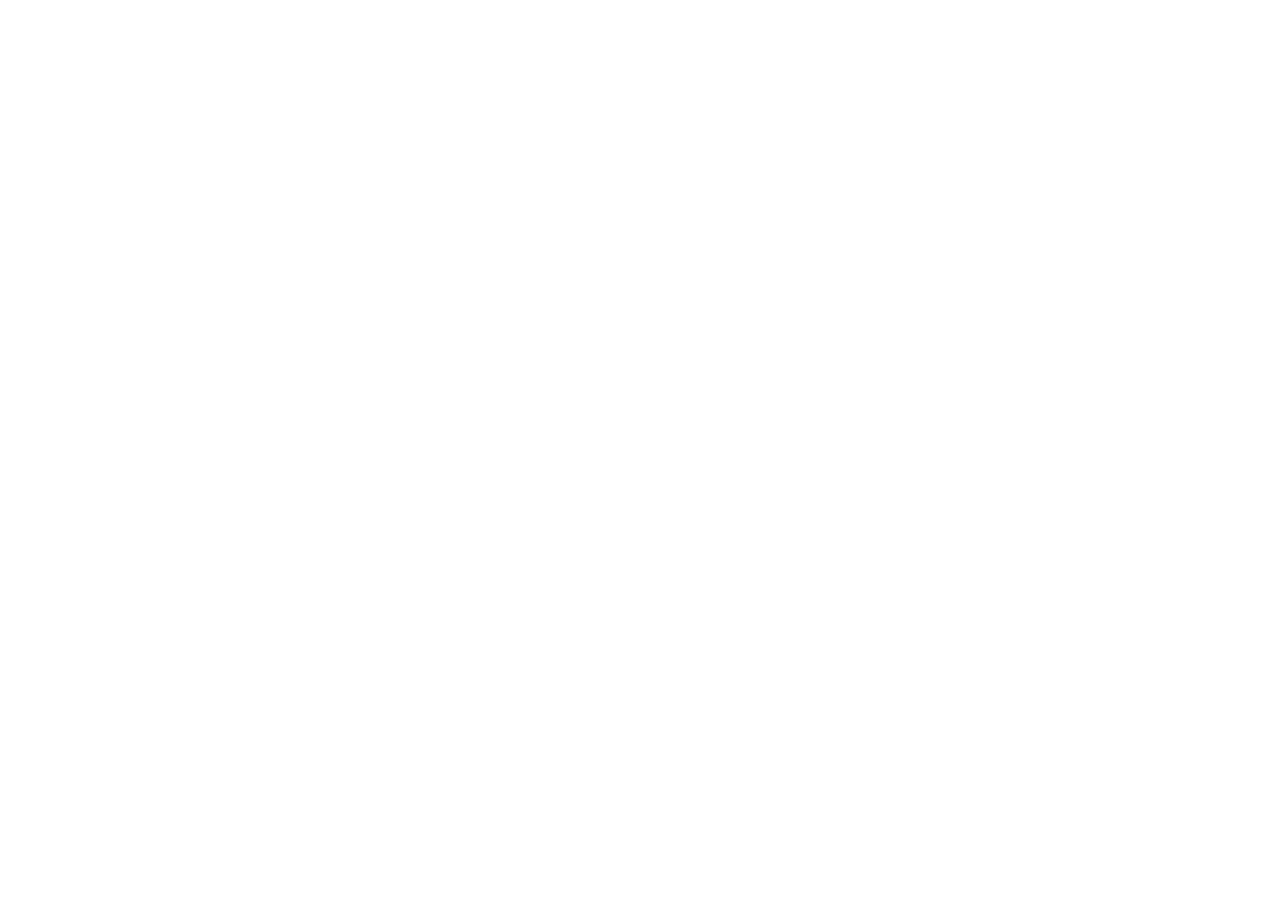
==== index.html @ fcd035ce "Init commit" ====
<!DOCTYPE html>
<html lang="en">
<head>
    <meta charset="UTF-8">
    <meta name="viewport" content="width=device-width, initial-scale=1.0">
    <title>Document</title>
</head>
<body>
    
</body>
</html>
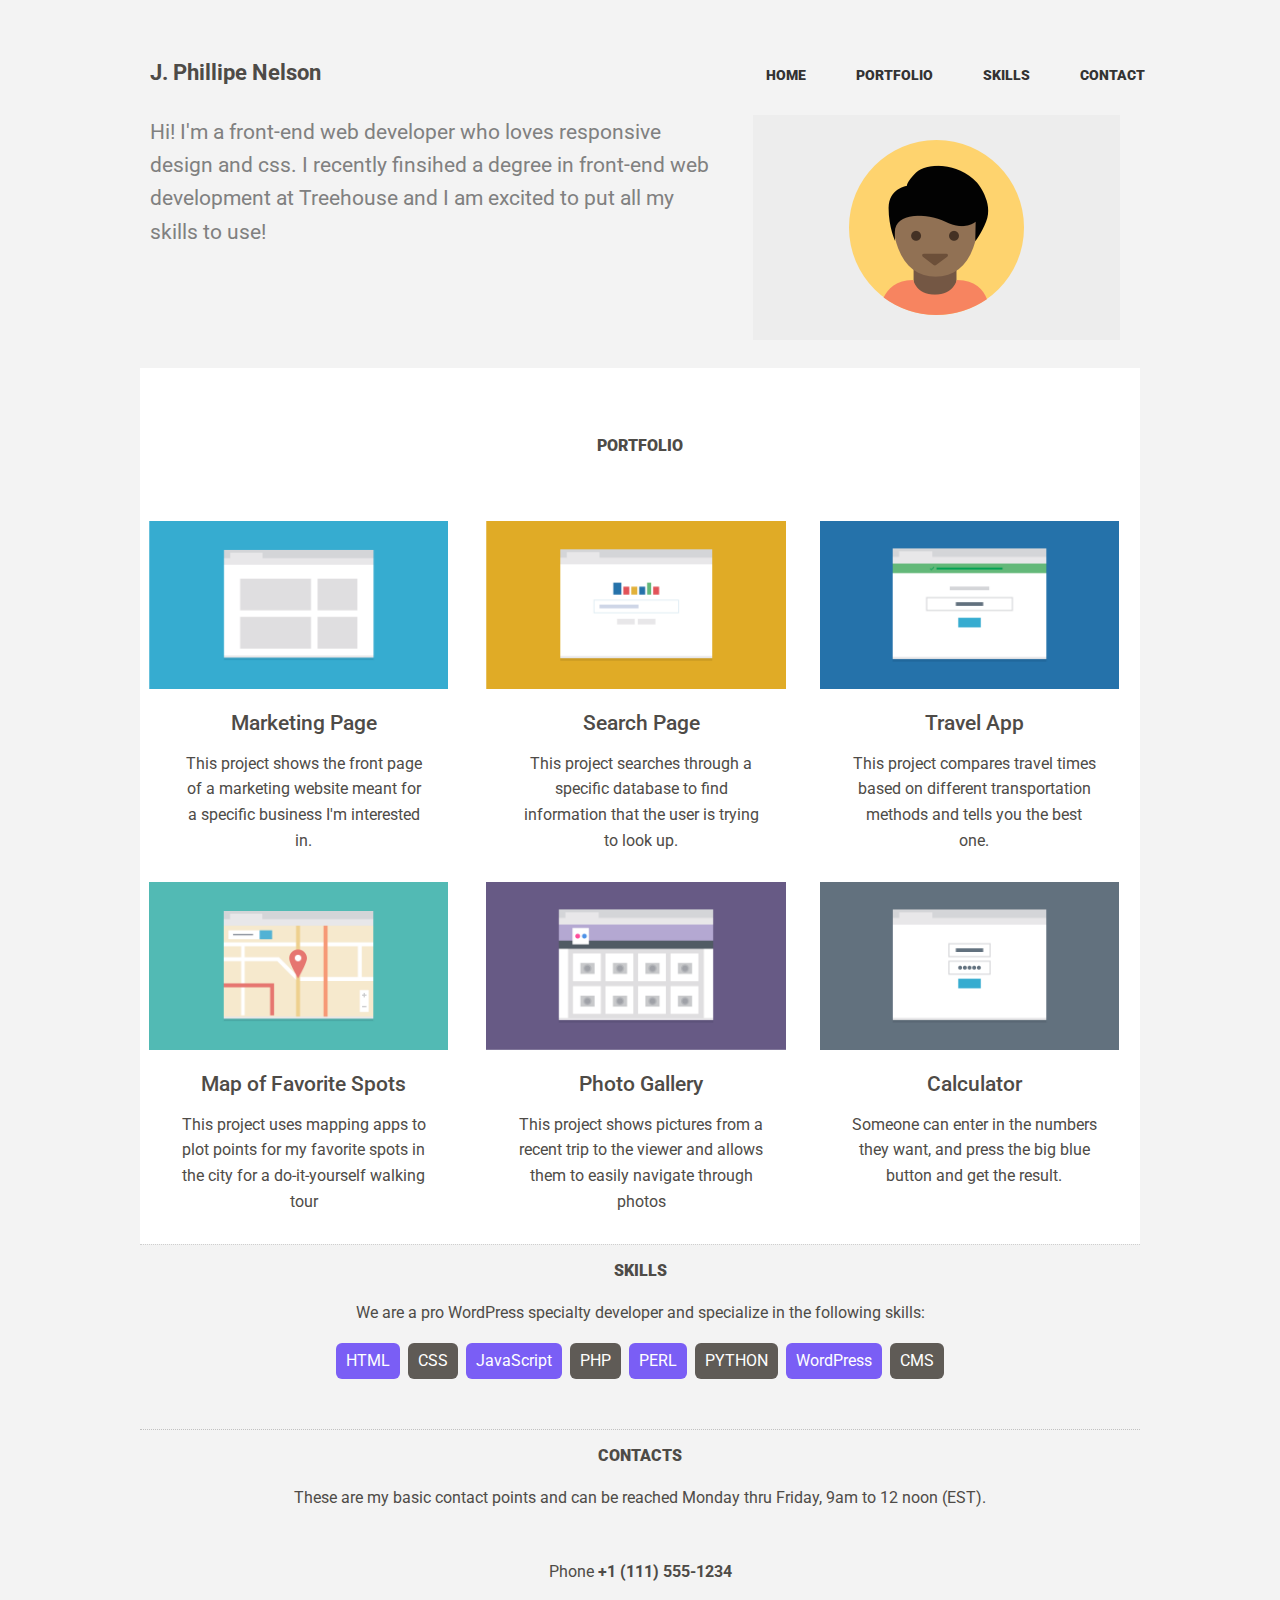
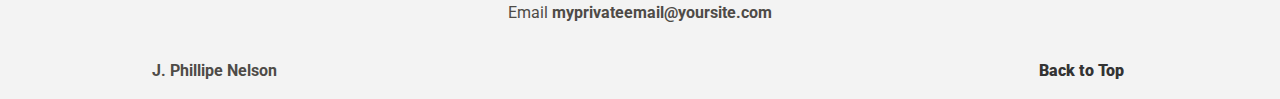
==== commit 812591b4: "pre validation #1" ====
--- a/index.html
+++ b/index.html
@@ -3,9 +3,99 @@
 <head>
     <meta charset="UTF-8">
     <meta name="viewport" content="width=device-width, initial-scale=1.0">
-    <title>Document</title>
+    <title>Unit02 Mobile First</title>
+    <!-- <link href="https://fonts.googleapis.com/css?family=Varela+Round" rel="stylesheet" type="text/css"> -->
+    <link rel="preconnect" href="https://fonts.googleapis.com">
+    <link rel="preconnect" href="https://fonts.gstatic.com" crossorigin>
+    <link href="https://fonts.googleapis.com/css2?family=Roboto:ital,wght@0,100..900;1,100..900&display=swap" rel="stylesheet">
+    <!-- <link rel="stylesheet" href="css/normalize.css"> -->
+    <link rel="stylesheet" href="css/styles.css">
+    <link rel="stylesheet" href="css/flexbox.css">
 </head>
 <body>
+    <div id="top" class="wrapper">
+    <header class="main-header">
+        <h1 class="student-name">J. Phillipe Nelson</h1>
+        <nav class="main-nav">
+          <ul class="top-nav">
+            <li class="nav1"><a href="#top">Home</a></li>
+            <li class="nav2"><a href="#portfolio">Portfolio</a></li>
+            <li class="nav3"><a href="#skills">Skills</a></li>
+            <li class="nav4"><a href="#contact">Contact</a></li>
+          </ul>
+        </nav>
+    </header>
+    
+        <div class="top-banner">
+            <img src="images/responsive-layout-profile.png" id="img-profile" alt="profile image of self">
+            <p class="intro-txt">Hi! I'm a front-end web developer who loves responsive design and css. I recently finsihed a degree in front-end web development at Treehouse and I am excited to put all my skills to use!</p>
+        </div>
+        <main>
+            <!-- Start of Portfolio section -->
+            <h2 class="section-heading" id="portfolio">PORTFOLIO</h2>
+            <div class="portfolio">
+                <div class="marketing port">
+                    <img id="portfolio-1" class="port-img" src="images/portfolio-1.png" alt="picture of a marketing logo">
+                    <h2 class="headline">Marketing Page</h2>
+                    <p class="port-txt">This project shows the front page of a marketing website meant for a specific business I'm interested in.</p>
+                </div>
+                <div class="search port">
+                    <img id="portfolio-2" class="port-img" src="images/portfolio-2.png" alt="search image logo">
+                    <h2 class="headline">Search Page</h2>
+                    <p class="port-txt">This project searches through a specific database to find information that the user is trying to look up.</p>
+                </div>
+                <div class="travel-app port">
+                    <img id="portfolio-3" class="port-img" src="images/portfolio-3.png" alt="Travel image logo">
+                    <h2 class="headline">Travel App</h2>
+                    <p class="port-txt">This project compares travel times based on different transportation methods and tells you the best one.</p>
+                </div>
+                <div class="map-favs port">
+                    <img id="portfolio-4" class="port-img" src="images/portfolio-4.png" alt="Map of favorites logo">
+                    <h2 class="headline">Map of Favorite Spots</h2>
+                    <p class="port-txt">This project uses mapping apps to plot points for my favorite spots in the city for a do-it-yourself walking tour</p>
+                </div>
+                <div class="photo-gallery port">
+                    <img id="portfolio-5" class="port-img" src="images/portfolio-5.png" alt="Photo Gallery logo">
+                    <h2 class="headline">Photo Gallery</h2>
+                    <p class="port-txt">This project shows pictures from a recent trip to the viewer and allows them to easily navigate through photos</p>
+                </div>
+                <div class="calculator port">
+                    <img id="calculator" class="port-img" src="images/portfolio-6.png" alt="Calculator logo">
+                    <h2 class="headline">Calculator</h2>
+                    <p class="port-txt">Someone can enter in the numbers they want, and press the big blue button and get the result.</p>
+                </div>
+            </div>
+        </main>
+        <section>
+            <div class="skills" id="skills">
+                <h2 class="section-heading">Skills</h2>
+                <p>We are a pro WordPress specialty developer and specialize in the following skills:</p>
+                <ul class="skills-list">
+                    <li class="skill1">HTML</li>
+                    <li class="skill2">CSS</li>
+                    <li class="skill3">JavaScript</li>
+                    <li class="skill4">PHP</li>
+                    <li class="skill1">PERL</li>
+                    <li class="skill2">PYTHON</li>
+                    <li class="skill3">WordPress</li>
+                    <li class="skill4">CMS</li>
+                </ul>                                 
+            </div>
+        </section>
+        <section id="contact">
+            <div class="contact-txt">
+                <h2 class="section-heading">Contacts</h2>
+                <p id="contact-txt">These are my basic contact points and can be reached Monday thru Friday, 9am to 12 noon (EST).</p>
+                <p>Phone <strong>+1 (111) 555-1234</strong></p>
+                <p>Email <strong>myprivateemail@yoursite.com</strong></p>
+            </div>
+        </section>
+        </main>
+        <footer class="bottom-box">
+            <p id="bottom-name">J. Phillipe Nelson</p>
+            <p id="bt-top"><a href="#top">Back to Top</a></p>
+        </footer>
+    </div>
     
 </body>
 </html>--- a/css/styles.css
+++ b/css/styles.css
@@ -0,0 +1,172 @@
+/* ================================= 
+  Base Element Styles
+==================================== */
+* {
+	box-sizing: border-box;
+}
+
+body {
+  font-family: "Roboto", serif;
+  font-optical-sizing: auto;
+  font-weight: 400;
+  font-style: normal;
+  line-height: 1.6;
+  background-color: #f3f3f3;
+  color: #4e4b47;
+  max-width: 1000px;
+  margin: auto;
+}
+a {
+  text-decoration: none;
+}
+.main-header {
+  margin-top: 15px;
+  padding-top: 2.5em;
+  padding-bottom: .5em;
+}
+.student-name {
+  font-size: 1.4em;
+  margin: 0;
+  padding-bottom: 1px;
+}
+ul {
+  margin: 0;
+  padding: 0;
+  list-style: none;
+}
+.headline {
+  font-size: 1.3em;
+  font-style: normal;
+  font-weight:500;
+  text-align: center;
+  margin-bottom: -5px;
+}
+#img-profile {
+  width: 60%;
+  margin: auto;
+}
+/* ================================= 
+  Base Layout Styles
+==================================== */
+
+/* ---- Navigation ---- */
+
+.top-nav {
+  margin-top: 5px;
+}
+.top-nav a {
+  font-size: .85em;
+  font-weight: 900;
+  color: #333;
+  background-color: white;
+  text-transform: uppercase;
+  margin: 10px 15px;
+}
+.top-nav a:hover {
+  color: #7a5ef5;
+}
+.student-name, .top-nav a {
+  text-align: center;
+  display: block;
+  padding: 10px 10px;
+}
+main {
+  background-color: #fff;
+  padding-top: 20px;
+}
+.intro-txt {
+  color: gray;
+  font-size: 1.15em;
+  padding: 2px 20px 1px 20px;
+}
+
+#portfolio {
+  text-align: center;
+  background-color: #fff;
+  padding-top: 2em;
+  padding-bottom: 3em;
+}
+.port {
+  padding: 1em;
+  margin: 0 .5em .8em;
+}
+.port-img {
+  max-width: 350px;
+  display: block;
+  margin: auto;
+}
+.port-txt {
+  margin-right: 2em;
+  margin-left: 2em;
+  text-align: center;
+}
+
+/* =====Top Banner styles======= */
+.top-banner {
+  padding-bottom: 1.75em;
+  text-align: center;
+}
+/* ==== skills and contact section styles */
+.section-heading {
+  text-align: center;
+  font-size: 1em;
+  font-weight:900;
+  text-transform: uppercase;
+}
+.skills, .contact {
+  text-align: center;
+  border-top: 1px dotted #cfcfcf;
+  padding-left: 2.5em;
+  padding-right: 2.5em;
+  padding-bottom: 3em;
+}
+.contact{
+  padding-left: 15em;
+  padding-right: 15em;
+}
+.skills li:nth-child(odd) {
+  background: #7a5ef5;
+}
+
+.skills li {
+    border-radius: 6px;
+    display: inline-block;
+    background: #5f5b56;
+    color: white;
+    padding: 5px 10px;
+    margin: 2px;
+}
+#contact-txt {
+  padding-bottom: 2em;
+}
+.contact-txt {
+  display: block;
+  text-align: center;
+  padding: 0 10px 0 10px;
+  border-top: .12em dotted #c1c1c1;
+}
+footer {
+  width: 100%;
+  float: left;
+}
+#bottom-name {
+  float: left;
+  font-size: 1em;
+  font-weight: bold;
+  padding-left: .75em;
+}
+#bt-top {
+  font-weight: 900;
+  float: right;
+  padding-right: 1em;
+}
+#bt-top a {
+  color: #333;
+}
+#bt-top a:hover {
+  color: #7a5ef5;
+}
+
+/* ================================= 
+  Media Queries
+==================================== */--- a/css/flexbox.css
+++ b/css/flexbox.css
@@ -0,0 +1,82 @@
+/* ================================= 
+  Media Queries
+==================================== */
+
+@media (min-width: 769px) {
+  .main-header, .main-nav, .top-nav, .top-banner, .portfolio {
+    display: flex;
+  }
+  .main-header {
+    width: 90%;
+    margin: 0 auto;
+  }
+  .main-header {
+    flex-direction: column;
+    align-items: center;
+  }
+  .top-banner {
+    flex-direction: row-reverse;
+  }
+  .intro-txt {
+    text-align: left;
+    padding: 0px 20px 15px 35px;
+    font-size: 1.25em;
+  }
+
+  #profile-img {
+    max-width: 300px;
+    max-height: 200px;
+    height: auto;
+    width: auto;
+  }
+  .top-nav a {
+    background-color: #F3F3F3;
+  }
+  .portfolio {
+    flex-wrap: wrap;
+    width: auto;
+    padding: 1px;
+  }
+  .port {
+    width: 47%;
+  }
+  #img-profile {
+    width: 42%;
+    padding-right: 20px;
+  }
+
+}
+
+@media (min-width: 1025px) {
+  .main-header, .port {
+    width: 103%;
+    max-width: 1100px;
+  }
+  .intro-txt {
+    padding: 0px 40px 15px 10px;
+    font-size: 1.3em;
+    margin-top: 1px;
+  }
+  .port {
+    width: 31%;
+    padding: 0px;
+  }
+  .port img {
+    width: 100%;
+    height: auto;
+    padding-right: 10px;
+  }
+
+  .travel-app, .calculator {
+    margin-right: 8px;
+    margin-left: 16px;
+  }
+  .search, .photo-gallery {
+    margin-right: 8px;
+    margin-left: 20px;
+  }
+  .main-header {
+    flex-direction: row;
+    justify-content: space-between;
+  }
+}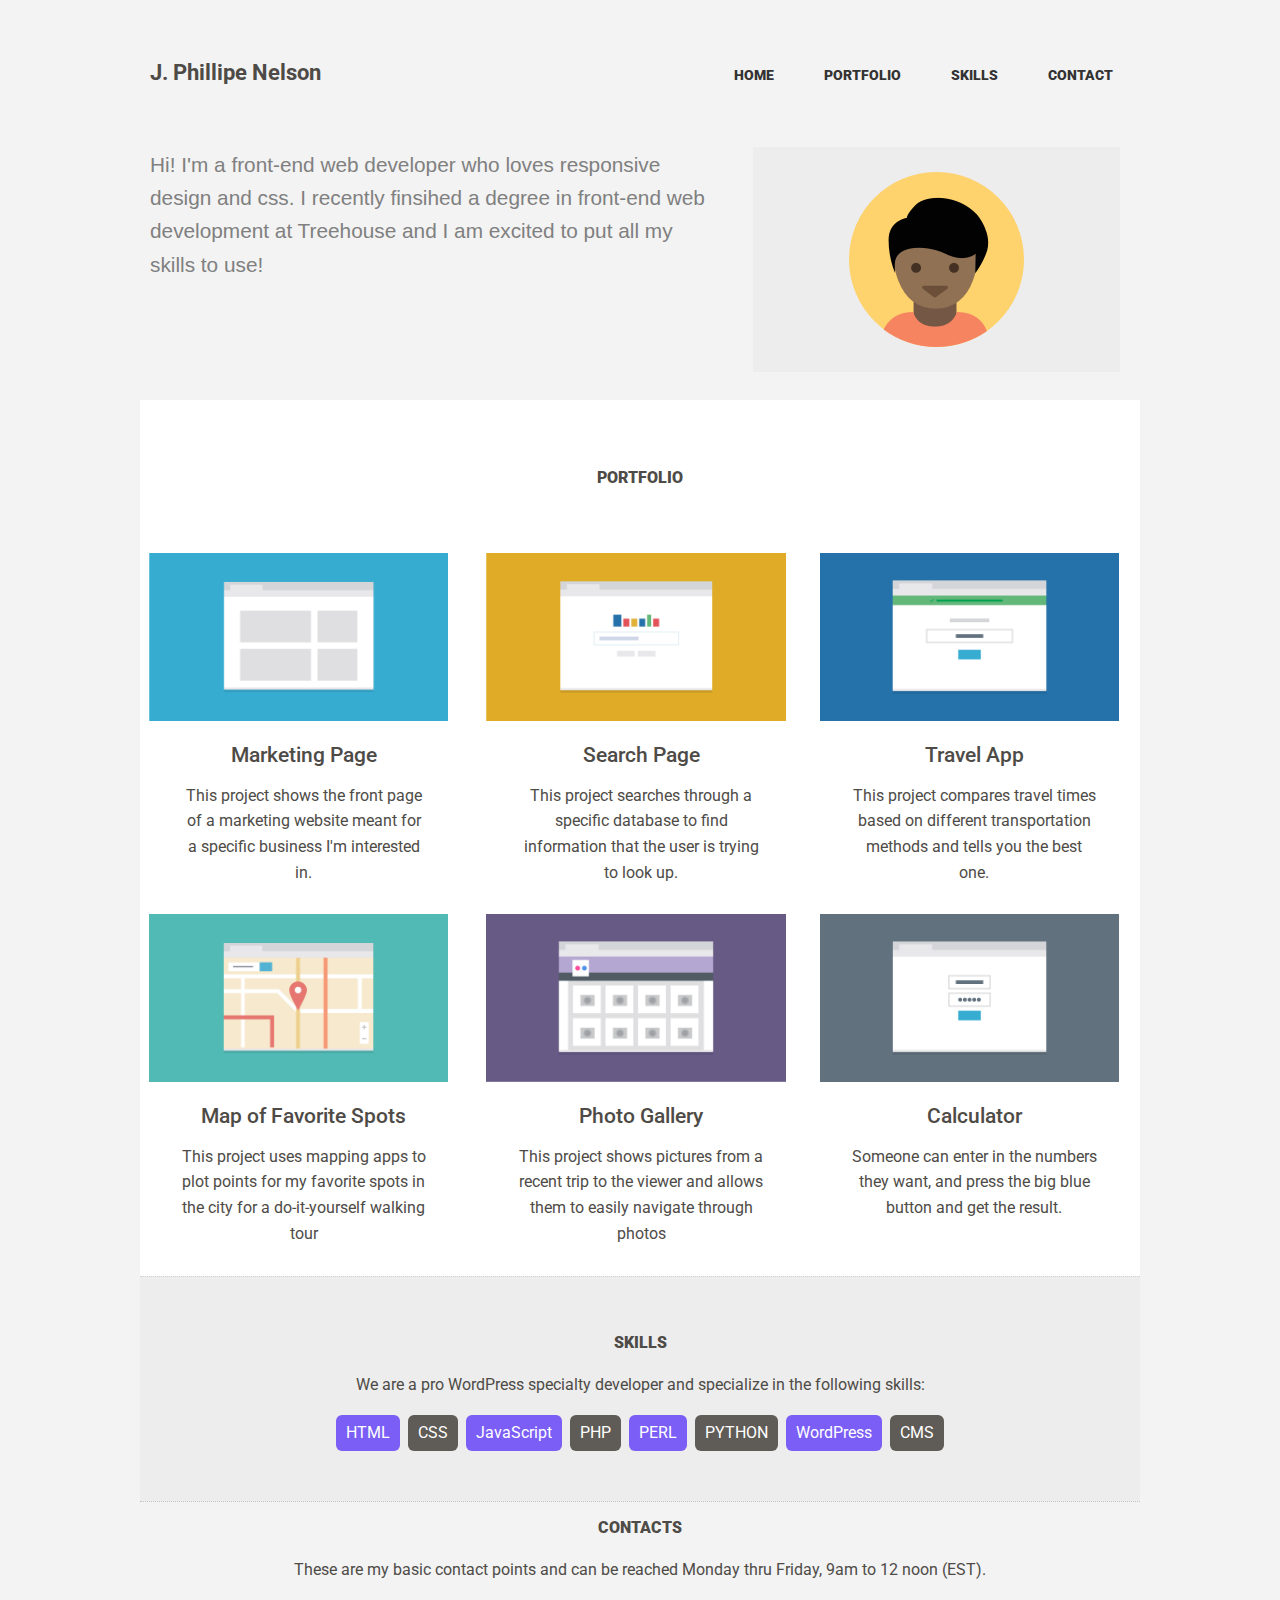
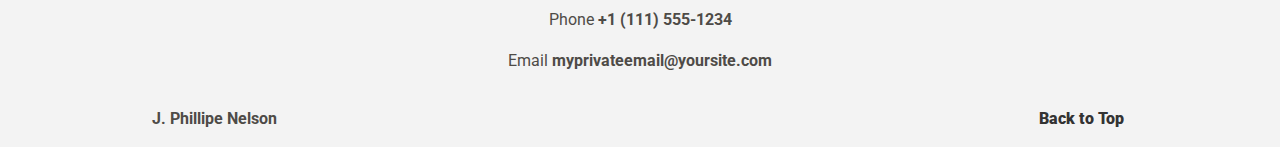
==== commit 87819989: "cleaned up markup after validation" ====
--- a/index.html
+++ b/index.html
@@ -4,7 +4,7 @@
     <meta charset="UTF-8">
     <meta name="viewport" content="width=device-width, initial-scale=1.0">
     <title>Unit02 Mobile First</title>
-    <!-- <link href="https://fonts.googleapis.com/css?family=Varela+Round" rel="stylesheet" type="text/css"> -->
+    <link href="https://fonts.googleapis.com/css?family=Varela+Round" rel="stylesheet" type="text/css">
     <link rel="preconnect" href="https://fonts.googleapis.com">
     <link rel="preconnect" href="https://fonts.gstatic.com" crossorigin>
     <link href="https://fonts.googleapis.com/css2?family=Roboto:ital,wght@0,100..900;1,100..900&display=swap" rel="stylesheet">
@@ -90,7 +90,6 @@
                 <p>Email <strong>myprivateemail@yoursite.com</strong></p>
             </div>
         </section>
-        </main>
         <footer class="bottom-box">
             <p id="bottom-name">J. Phillipe Nelson</p>
             <p id="bt-top"><a href="#top">Back to Top</a></p>
--- a/css/styles.css
+++ b/css/styles.css
@@ -7,7 +7,6 @@
 
 body {
   font-family: "Roboto", serif;
-  font-optical-sizing: auto;
   font-weight: 400;
   font-style: normal;
   line-height: 1.6;
@@ -75,6 +74,7 @@
   padding-top: 20px;
 }
 .intro-txt {
+  font-family: "Varela", sans-serif;
   color: gray;
   font-size: 1.15em;
   padding: 2px 20px 1px 20px;
@@ -119,6 +119,11 @@
   padding-left: 2.5em;
   padding-right: 2.5em;
   padding-bottom: 3em;
+  padding-top: 2.5em;
+}
+
+.skills {
+  background-color: rgb(237, 237, 237);
 }
 .contact{
   padding-left: 15em;
@@ -137,7 +142,7 @@
     margin: 2px;
 }
 #contact-txt {
-  padding-bottom: 2em;
+  padding-bottom: .5rem;
 }
 .contact-txt {
   display: block;
@@ -149,17 +154,21 @@
   width: 100%;
   float: left;
 }
+.bottom-box {
+  display: flex;
+  flex-direction: row;
+  justify-content: space-between;
+}
+
 #bottom-name {
-  float: left;
   font-size: 1em;
   font-weight: bold;
   padding-left: .75em;
 }
 #bt-top {
   font-weight: 900;
-  float: right;
   padding-right: 1em;
-}
+} 
 #bt-top a {
   color: #333;
 }
--- a/css/flexbox.css
+++ b/css/flexbox.css
@@ -13,6 +13,7 @@
   .main-header {
     flex-direction: column;
     align-items: center;
+    padding-bottom: 2.5rem;
   }
   .top-banner {
     flex-direction: row-reverse;
@@ -21,6 +22,7 @@
     text-align: left;
     padding: 0px 20px 15px 35px;
     font-size: 1.25em;
+    margin-top: 0px;
   }
 
   #profile-img {
@@ -44,13 +46,18 @@
     width: 42%;
     padding-right: 20px;
   }
-
+  .port-img {
+    max-width: 355px;
+  }
 }
 
 @media (min-width: 1025px) {
   .main-header, .port {
     width: 103%;
     max-width: 1100px;
+  }
+  .top-nav {
+    margin-right: 2rem;
   }
   .intro-txt {
     padding: 0px 40px 15px 10px;
@@ -79,4 +86,5 @@
     flex-direction: row;
     justify-content: space-between;
   }
+
 }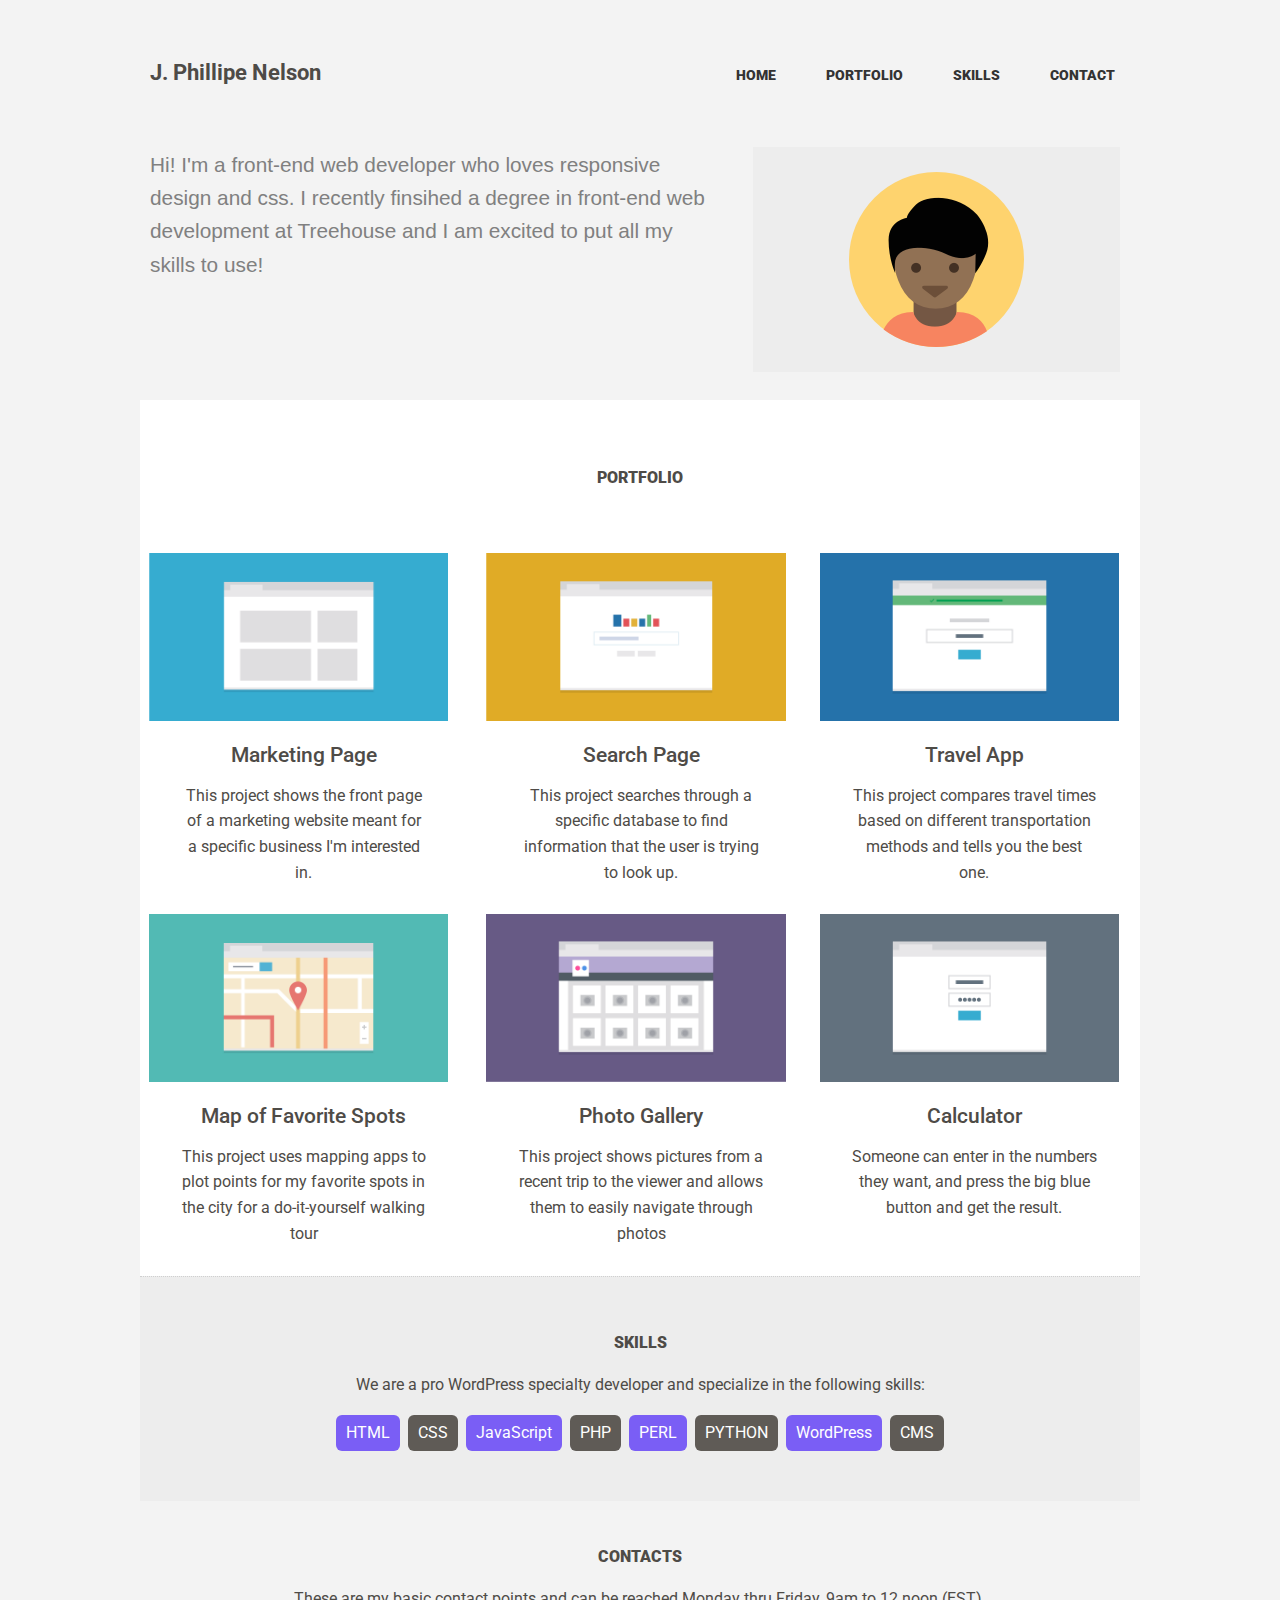
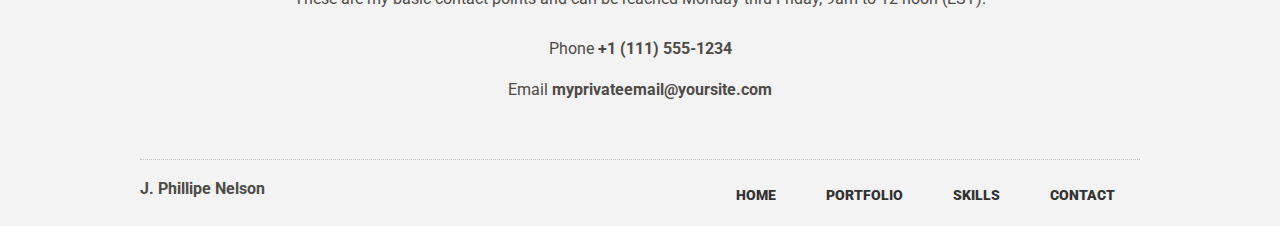
==== commit 5824d79d: "2nd edit QC" ====
--- a/index.html
+++ b/index.html
@@ -8,9 +8,7 @@
     <link rel="preconnect" href="https://fonts.googleapis.com">
     <link rel="preconnect" href="https://fonts.gstatic.com" crossorigin>
     <link href="https://fonts.googleapis.com/css2?family=Roboto:ital,wght@0,100..900;1,100..900&display=swap" rel="stylesheet">
-    <!-- <link rel="stylesheet" href="css/normalize.css"> -->
     <link rel="stylesheet" href="css/styles.css">
-    <link rel="stylesheet" href="css/flexbox.css">
 </head>
 <body>
     <div id="top" class="wrapper">
@@ -92,6 +90,14 @@
         </section>
         <footer class="bottom-box">
             <p id="bottom-name">J. Phillipe Nelson</p>
+            <nav class="bottom-nav">
+                <ul class="top-nav">
+                  <li class="nav1"><a href="#top">Home</a></li>
+                  <li class="nav2"><a href="#portfolio">Portfolio</a></li>
+                  <li class="nav3"><a href="#skills">Skills</a></li>
+                  <li class="nav4"><a href="#contact-bot">Contact</a></li>
+                </ul>
+              </nav>
             <p id="bt-top"><a href="#top">Back to Top</a></p>
         </footer>
     </div>
--- a/css/styles.css
+++ b/css/styles.css
@@ -92,6 +92,7 @@
 }
 .port-img {
   max-width: 350px;
+  width: 100%;
   display: block;
   margin: auto;
 }
@@ -147,12 +148,11 @@
 .contact-txt {
   display: block;
   text-align: center;
-  padding: 0 10px 0 10px;
-  border-top: .12em dotted #c1c1c1;
+  padding: 30px 10px 40px 10px;
+  border-bottom: .12em dotted #c1c1c1;
 }
 footer {
   width: 100%;
-  float: left;
 }
 .bottom-box {
   display: flex;
@@ -163,7 +163,9 @@
 #bottom-name {
   font-size: 1em;
   font-weight: bold;
-  padding-left: .75em;
+}
+.bottom-nav {
+  display: none;
 }
 #bt-top {
   font-weight: 900;
@@ -175,7 +177,95 @@
 #bt-top a:hover {
   color: #7a5ef5;
 }
-
+#contact-bot {
+  margin-right: 0px;
+}
 /* ================================= 
   Media Queries
-==================================== */+==================================== */
+
+@media (min-width: 768px) {
+  .main-header, .main-nav, .top-nav, .top-banner, .portfolio, .bottom-nav {
+    display: flex;
+  }
+  .main-header {
+    width: 90%;
+    margin: 0 auto;
+  }
+  .main-header {
+    flex-direction: column;
+    align-items: center;
+    padding-bottom: 2.5rem;
+  }
+  .top-banner {
+    flex-direction: row-reverse;
+  }
+  .intro-txt {
+    text-align: left;
+    padding: 0px 20px 15px 35px;
+    font-size: 1.25em;
+    margin-top: 0px;
+  }
+
+  #profile-img {
+    max-width: 300px;
+    max-height: 200px;
+    height: auto;
+    width: auto;
+  }
+  .top-nav a {
+    background-color: #F3F3F3;
+  }
+  .portfolio {
+    flex-wrap: wrap;
+    width: auto;
+    padding: 1px;
+  }
+  .port {
+    width: 47%;
+  }
+  #img-profile {
+    width: 42%;
+    padding-right: 20px;
+  }
+  .port-img {
+    max-width: 355px;
+  }
+  #bt-top {
+    display: none;
+  }
+}
+
+@media (min-width: 1024px) {
+  .main-header, .port {
+    width: 100%;
+    max-width: 1100px;
+  }
+  .intro-txt {
+    padding: 0px 40px 15px 10px;
+    font-size: 1.3em;
+    margin-top: 1px;
+  }
+  .port {
+    width: 31%;
+    padding: 0px;
+  }
+  .port img {
+    height: auto;
+    padding-right: 10px;
+  }
+
+  .travel-app, .calculator {
+    margin-right: 8px;
+    margin-left: 16px;
+  }
+  .search, .photo-gallery {
+    margin-right: 8px;
+    margin-left: 20px;
+  }
+  .main-header {
+    flex-direction: row;
+    justify-content: space-between;
+  }
+
+}